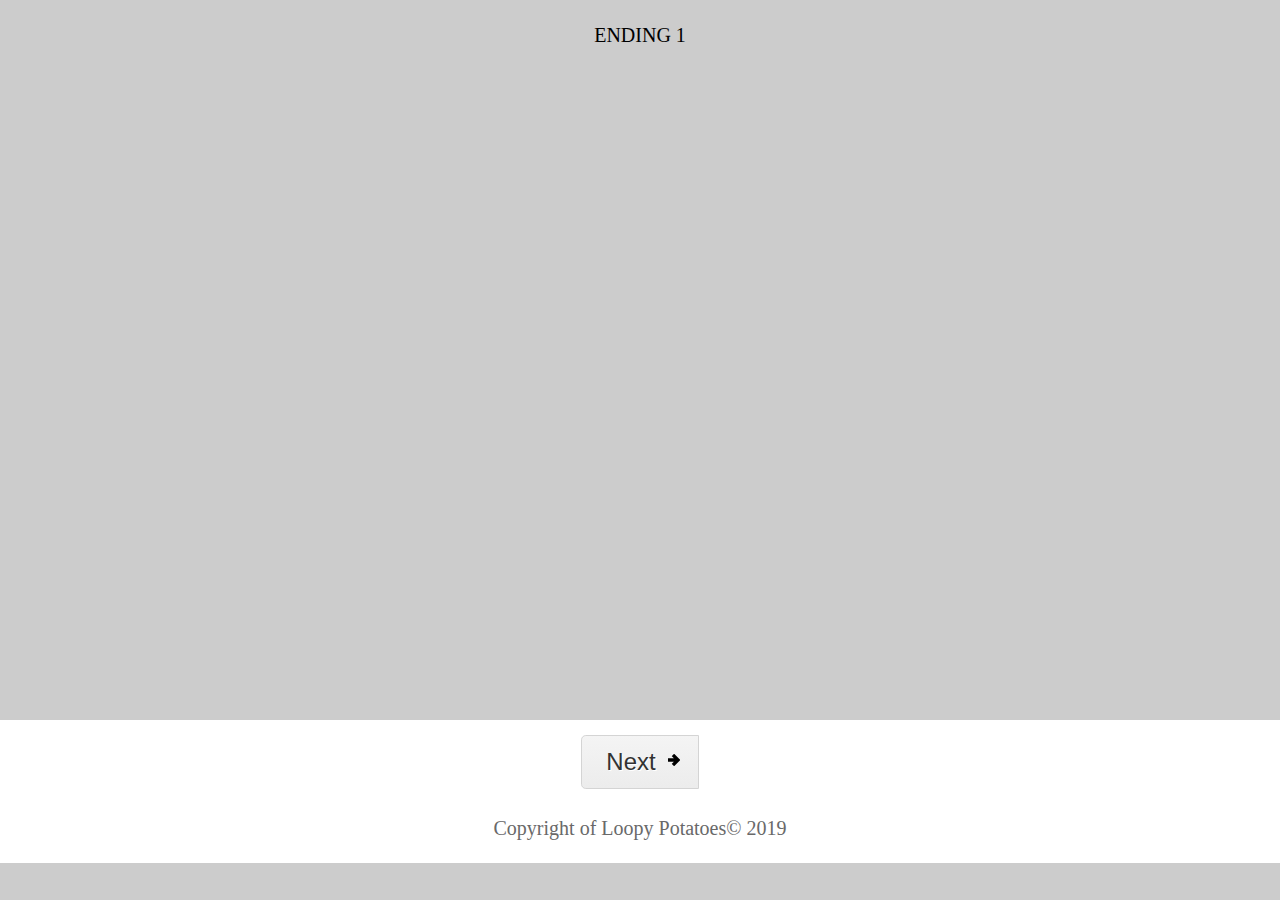
==== ending1.html @ 9c63ae62 "Added Ending Dependent Upon Choice" ====
<!doctype html>
<html>
<head>
<script type="text/javascript" src="http://code.jquery.com/jquery-1.7.1.min.js"></script>
<script type="text/javascript" src="../JS/turn.min.js"></script>
    <meta name="viewport" content="width=device-width, initial-scale: 1.0">  
        <meta charset="utf-8"> 
        <meta name="online game with a journal like GUI created through HTML, CSS, and JavaScript" content="width=device-width, initial-scale=1">
        <link rel="stylesheet" href="indexStyles.css">
        <title>Color Blind</title>
		<script type="text/javascript" src="JS/clickables.js"></script>

<style type="text/css">
body{
	background:#ccc;
    text-align: center;
    margin: 0px;
}
#magazine{
/*	width:200px;*/
	height:650px;
}
#magazine .turn-page{
	background-color:#ccc;
	background-size:100% 100%;
}
</style>
</head>
<body>

 <main>
        
	 <p>ENDING 1</p>
	 
	 <div class="container">    
                
                <div id="magazine">
	<div style="background-image:url(Images/goodEnd.png);"></div>
                    
		 </div>
           
                <!-- Main buttons at bottom of GUI-->
            <nav> 
					<div class="button-group">
                        <li><span><a id="lastButton" class="button big icon arrowright" href="index.html"> Next </a></span></li>
					</div> 
				</nav>
                 
	 </div>
            
        </main>
    <!--Footer-->
        <footer>
            <p> Copyright of Loopy Potatoes&copy; 2019 </p>
        </footer>
</body>
</html>
---- indexStyles.css ----
/* Centered text */
.centered {
  position: absolute;
  top: 50%;
  left: 50%;
  transform: translate(-50%, -50%);
}

#grad1 {
    height: 180px;
    background-color: floralwhite; 
    background-image: linear-gradient(to bottom, floralwhite , lightcyan); 
    border-bottom: 20px solid dimgray; 
}

header {
    text-align: center;
    margin: 0; 
}

header h1 {
    margin:0px;
    padding-top: 45px; 
    padding-bottom: 0px; 
    font-size: 50px; 
    color: dimgray; 
}

header h2 {
    margin: 0px; 
	padding-top: 15px;
    font-size: 25px; 
    color: dimgray; 
}

.option {
	width: 79%;
	height: 30%;
	background-color: white;
	border: solid 2px dimgray;
	border-radius: 25px;
	position: absolute;
	left: 10%;
	
	display: flex;
  	flex-direction: column;
  	justify-content: center;
}

.option:hover {
	background-color: floralwhite;
}

.img {
    height: auto; 
    object-fit: cover;
    color: dimgray;
    width: 100%;
    height: 400px;
    background-repeat: no-repeat;
    background-size: contain;
	position: relative;
}

p, a {
	line-height: 150%;
	font-size: 20px;
}

.container {
  	width: 100%;
}

.imgBox {
    box-sizing: border-box;
    box-shadow:  10px 10px dimgray;  
    width: 41%;
    float: left;
    background-color: dimgray;
    margin: 0px; 
    margin-right: .75%; /* to show box shadow on right hand side */ 
    margin-bottom: 25px; 
    margin-top: 15px;
	position: relative;
}

.textBox {
    box-sizing: border-box;
    width: 57.5%;
    border-left: 5px dashed lightblue;
    border-right: 10px solid dimgray; 
    float: left;
    margin: 0px; 
    margin-bottom: 25px; 
	margin-top: 15px;
	margin-left: .75%;
}


article {
    float: left;
    padding: 20px;
    width: 95%;
    background-color: #f1f1f1;
    outline: 5px; 
    outline-color: dimgray; 
    height: page; 
    display: inline-block; 
    color: dimgray; 
}

nav {
    padding-top: 15px; 
    width: 100%; 
    height: 5%;
    background-color: white;
    display: relative; 
    text-align: center; 
}

footer {
    z-index: 9000; 
    color: dimgray; 
    display: inline-block; 
    background-color: white;
    width: 100%; 
    height: 10%; 
    text-align: center;
}


/* ------------------------------------------
 * CSS3 GITHUB BUTTONS (Nicolas Gallagher)
 * Licensed under Unlicense
 * http://github.com/necolas/css3-github-buttons
 * --------------------------------------- */


/* =============================================================================
   Base Button
   ========================================================================== */

.button {
    position: relative;
    overflow: visible;
    display: inline-block;
    padding: 0.5em 1em;
    border: 1px solid #d4d4d4;
    margin: 0;
    text-decoration: none;
    text-align: center;
    text-shadow: 1px 1px 0 #fff;
    font:11px/normal sans-serif;
    color: #333;
    white-space: nowrap;
    cursor: pointer;
    outline: none;
    background-color: #ececec;
    background-image: -webkit-gradient(linear, 0 0, 0 100%, from(#f4f4f4), to(#ececec));
    background-image: -moz-linear-gradient(#f4f4f4, #ececec);
    background-image: -ms-linear-gradient(#f4f4f4, #ececec);
    background-image: -o-linear-gradient(#f4f4f4, #ececec);
    background-image: linear-gradient(#f4f4f4, #ececec);
    -moz-background-clip: padding; /* for Firefox 3.6 */
    background-clip: padding-box;
    border-radius: 0.2em;
    /* IE hacks */
    zoom: 1;
    *display: inline;
}

.button:hover,
.button:focus,
.button:active,
.button.active {
    border-color: #3072b3;
    border-bottom-color: #2a65a0;
    text-decoration: none;
    text-shadow: -1px -1px 0 rgba(0,0,0,0.3);
    color: #fff;
    background-color: #3c8dde;
    background-image: -webkit-gradient(linear, 0 0, 0 100%, from(#599bdc), to(#3072b3));
    background-image: -moz-linear-gradient(#599bdc, #3072b3);
    background-image: -o-linear-gradient(#599bdc, #3072b3);
    background-image: linear-gradient(#599bdc, #3072b3);
}

.button:active,
.button.active {
    border-color: #2a65a0;
    border-bottom-color: #3884cd;
    background-color: #3072b3;
    background-image: -webkit-gradient(linear, 0 0, 0 100%, from(#3072b3), to(#599bdc));
    background-image: -moz-linear-gradient(#3072b3, #599bdc);
    background-image: -ms-linear-gradient(#3072b3, #599bdc);
    background-image: -o-linear-gradient(#3072b3, #599bdc);
    background-image: linear-gradient(#3072b3, #599bdc);
}

/* overrides extra padding on button elements in Firefox */
.button::-moz-focus-inner {
    padding: 0;
    border: 0;
}


/* =============================================================================
   Button icons
   ========================================================================== */

.button.icon:before {
    content: "";
    position: relative;
    top: 1px;
    float:left;
    width: 12px;
    height: 12px;
    margin: 0 0.75em 0 -0.25em;
    background: url(gh-icons.png) 0 99px no-repeat;
}

.button.arrowup.icon:before { background-position: 0 0; }
.button.arrowup.icon:hover:before,
.button.arrowup.icon:focus:before,
.button.arrowup.icon:active:before { background-position: -12px 0; }

.button.arrowdown.icon:before { background-position: 0 -12px; }
.button.arrowdown.icon:hover:before,
.button.arrowdown.icon:focus:before,
.button.arrowdown.icon:active:before { background-position: -12px -12px; }

.button.arrowleft.icon:before { background-position: 0 -24px; margin-top: 0.26em; }
.button.arrowleft.icon:hover:before,
.button.arrowleft.icon:focus:before,
.button.arrowleft.icon:active:before { background-position: -12px -24px; }

.button.arrowright.icon:before { float:right; margin: 0.26em -0.25em 0 .5em; background-position: 0 -36px; }
.button.arrowright.icon:hover:before,
.button.arrowright.icon:focus:before,
.button.arrowright.icon:active:before { background-position: -12px -36px; }

.button.approve.icon:before { background-position: 0 -48px; }
.button.approve.icon:hover:before,
.button.approve.icon:focus:before,
.button.approve.icon:active:before { background-position: -12px -48px; }

.button.add.icon:before { background-position: 0 -288px; }
.button.add.icon:hover:before,
.button.add.icon:focus:before,
.button.add.icon:active:before { background-position: -12px -288px; }

.button.remove.icon:before { background-position: 0 -60px; }
.button.remove.icon:hover:before,
.button.remove.icon:focus:before,
.button.remove.icon:active:before { background-position: -12px -60px; }

.button.log.icon:before { background-position: 0 -72px; }
.button.log.icon:hover:before,
.button.log.icon:focus:before,
.button.log.icon:active:before { background-position: -12px -72px; }

.button.calendar.icon:before { background-position: 0 -84px; }
.button.calendar.icon:hover:before,
.button.calendar.icon:focus:before,
.button.calendar.icon:active:before { background-position: -12px -84px; }

.button.chat.icon:before { background-position: 0 -96px; }
.button.chat.icon:hover:before,
.button.chat.icon:focus:before,
.button.chat.icon:active:before { background-position: -12px -96px; }

.button.clock.icon:before { background-position: 0 -108px; }
.button.clock.icon:hover:before,
.button.clock.icon:focus:before,
.button.clock.icon:active:before { background-position: -12px -108px; }

.button.settings.icon:before { background-position: 0 -120px; }
.button.settings.icon:hover:before,
.button.settings.icon:focus:before,
.button.settings.icon:active:before { background-position: -12px -120px; }

.button.comment.icon:before { background-position: 0 -132px; }
.button.comment.icon:hover:before,
.button.comment.icon:focus:before,
.button.comment.icon:active:before { background-position: -12px -132px; }

.button.fork.icon:before { background-position: 0 -144px; }
.button.fork.icon:hover:before,
.button.fork.icon:focus:before,
.button.fork.icon:active:before { background-position: -12px -144px; }

.button.like.icon:before { background-position: 0 -156px; }
.button.like.icon:hover:before,
.button.like.icon:focus:before,
.button.like.icon:active:before { background-position: -12px -156px; }

.button.favorite.icon:before { background-position: 0 -348px; }
.button.favorite.icon:hover:before,
.button.favorite.icon:focus:before,
.button.favorite.icon:active:before { background-position: -12px -348px; }

.button.home.icon:before { background-position: 0 -168px; }
.button.home.icon:hover:before,
.button.home.icon:focus:before,
.button.home.icon:active:before { background-position: -12px -168px; }

.button.key.icon:before { background-position: 0 -180px; }
.button.key.icon:hover:before,
.button.key.icon:focus:before,
.button.key.icon:active:before { background-position: -12px -180px; }

.button.lock.icon:before { background-position: 0 -192px; }
.button.lock.icon:hover:before,
.button.lock.icon:focus:before,
.button.lock.icon:active:before { background-position: -12px -192px; }

.button.unlock.icon:before { background-position: 0 -204px; }
.button.unlock.icon:hover:before,
.button.unlock.icon:focus:before,
.button.unlock.icon:active:before { background-position: -12px -204px; }

.button.loop.icon:before { background-position: 0 -216px; }
.button.loop.icon:hover:before,
.button.loop.icon:focus:before,
.button.loop.icon:active:before { background-position: -12px -216px; }

.button.search.icon:before { background-position: 0 -228px; }
.button.search.icon:hover:before,
.button.search.icon:focus:before,
.button.search.icon:active:before { background-position: -12px -228px; }

.button.mail.icon:before { background-position: 0 -240px; }
.button.mail.icon:hover:before,
.button.mail.icon:focus:before,
.button.mail.icon:active:before { background-position: -12px -240px; }

.button.move.icon:before { background-position: 0 -252px; }
.button.move.icon:hover:before,
.button.move.icon:focus:before,
.button.move.icon:active:before { background-position: -12px -252px; }

.button.edit.icon:before { background-position: 0 -264px; }
.button.edit.icon:hover:before,
.button.edit.icon:focus:before,
.button.edit.icon:active:before { background-position: -12px -264px; }

.button.pin.icon:before { background-position: 0 -276px; }
.button.pin.icon:hover:before,
.button.pin.icon:focus:before,
.button.pin.icon:active:before { background-position: -12px -276px; }

.button.reload.icon:before { background-position: 0 -300px; }
.button.reload.icon:hover:before,
.button.reload.icon:focus:before,
.button.reload.icon:active:before { background-position: -12px -300px; }

.button.rss.icon:before { background-position: 0 -312px; }
.button.rss.icon:hover:before,
.button.rss.icon:focus:before,
.button.rss.icon:active:before { background-position: -12px -312px; }

.button.tag.icon:before { background-position: 0 -324px; }
.button.tag.icon:hover:before,
.button.tag.icon:focus:before,
.button.tag.icon:active:before { background-position: -12px -324px; }

.button.trash.icon:before { background-position: 0 -336px; }
.button.trash.icon:hover:before,
.button.trash.icon:focus:before,
.button.trash.icon:active:before { background-position: -12px -336px; }

.button.user.icon:before { background-position: 0 -360px; }
.button.user.icon:hover:before,
.button.user.icon:focus:before,
.button.user.icon:active:before { background-position: -12px -360px; }


/* =============================================================================
   Button extensions
   ========================================================================== */

/* Primary button
   ========================================================================== */

.button.primary {
    font-weight: bold;
}

/* Danger button
   ========================================================================== */

.button.danger {
    color: #900;
}

.button.danger:hover,
.button.danger:focus,
.button.danger:active {
    border-color: #b53f3a;
    border-bottom-color: #a0302a;
    color: #fff;
    background-color: #dc5f59;
    background-image: -webkit-gradient(linear, 0 0, 0 100%, from(#dc5f59), to(#b33630));
    background-image: -moz-linear-gradient(#dc5f59, #b33630);
    background-image: -ms-linear-gradient(#dc5f59, #b33630);
    background-image: -o-linear-gradient(#dc5f59, #b33630);
    background-image: linear-gradient(#dc5f59, #b33630);
}

.button.danger:active,
.button.danger.active {
    border-color: #a0302a;
    border-bottom-color: #bf4843;
    background-color: #b33630;
    background-image: -webkit-gradient(linear, 0 0, 0 100%, from(#b33630), to(#dc5f59));
    background-image: -moz-linear-gradient(#b33630, #dc5f59);
    background-image: -ms-linear-gradient(#b33630, #dc5f59);
    background-image: -o-linear-gradient(#b33630, #dc5f59);
    background-image: linear-gradient(#b33630, #dc5f59);
}

/* Pill button
   ========================================================================== */

.button.pill {
    border-radius: 50em;
}

/* Disabled button
   ========================================================================== */

.button.disable {
    opacity: 0.5;
}

/* Big button
   ========================================================================== */

.button.big {
    font-size: 24px;
}

.button.big.icon:before {
    top: 0;
}


/* =============================================================================
   Button groups
   ========================================================================== */

/* Standard group
   ========================================================================== */

.button-group {
    display: inline-block;
    list-style: none;
    padding: 0;
    margin: 0;
    /* IE hacks */
    zoom: 1;
    *display: inline;
}

.button + .button,
.button + .button-group,
.button-group + .button,
.button-group + .button-group {
    margin-left: 15px;
}

.button-group li {
    float: left;
    padding: 0;
    margin: 0;
}

.button-group .button {
    float: left;
    margin-left: -1px;
}

.button-group > .button:not(:first-child):not(:last-child),
.button-group li:not(:first-child):not(:last-child) .button {
    border-radius: 0;
}

.button-group > .button:first-child,
.button-group li:first-child .button {
    margin-left: 0;
    border-top-right-radius: 0;
    border-bottom-right-radius: 0;
}

.button-group > .button:last-child,
.button-group li:last-child > .button {
    border-top-left-radius: 0;
    border-bottom-left-radius: 0;
}

/* Minor group
   ========================================================================== */

.button-group.minor-group .button {
    border: 1px solid #d4d4d4;
    text-shadow: none;
    background-image: none;
    background-color: #fff;
}

.button-group.minor-group .button:hover,
.button-group.minor-group .button:focus {
    background-color: #599bdc;
}

.button-group.minor-group .button:active,
.button-group.minor-group .button.active {
    background-color: #3072b3;
}

.button-group.minor-group .button.icon:before {
    opacity: 0.8;
}

/* =============================================================================
   Button container (mixing buttons and groups, e.g., nav bar)
   ========================================================================== */

.button-container .button,
.button-container .button-group {
    vertical-align: top;
}
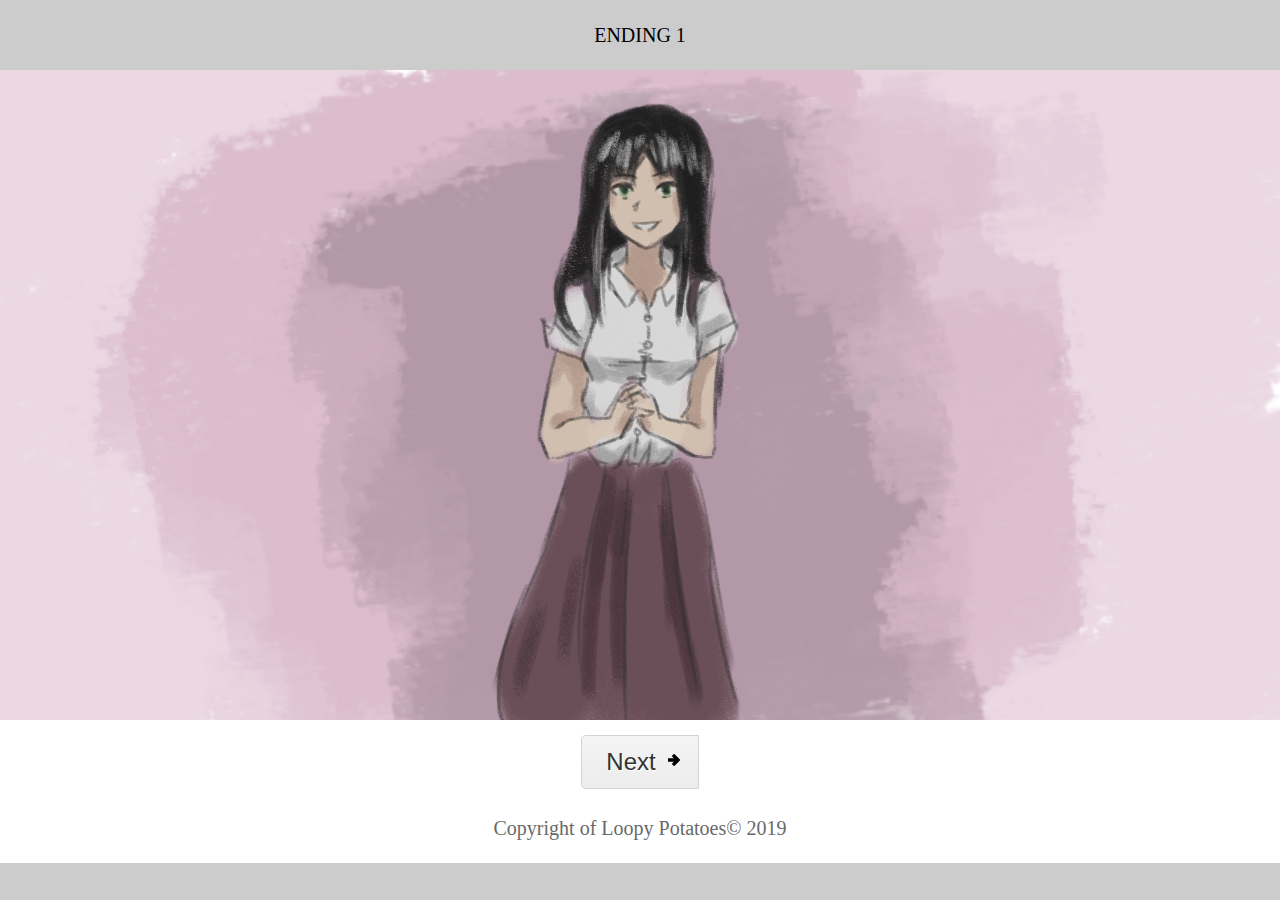
==== commit 4241b588: "Fixed Ending" ====
--- a/ending1.html
+++ b/ending1.html
@@ -35,7 +35,7 @@
 	 <div class="container">    
                 
                 <div id="magazine">
-	<div style="background-image:url(Images/goodEnd.png);"></div>
+	<div style="background-image:url(Images/goodEnd.jpg);"></div>
                     
 		 </div>
            
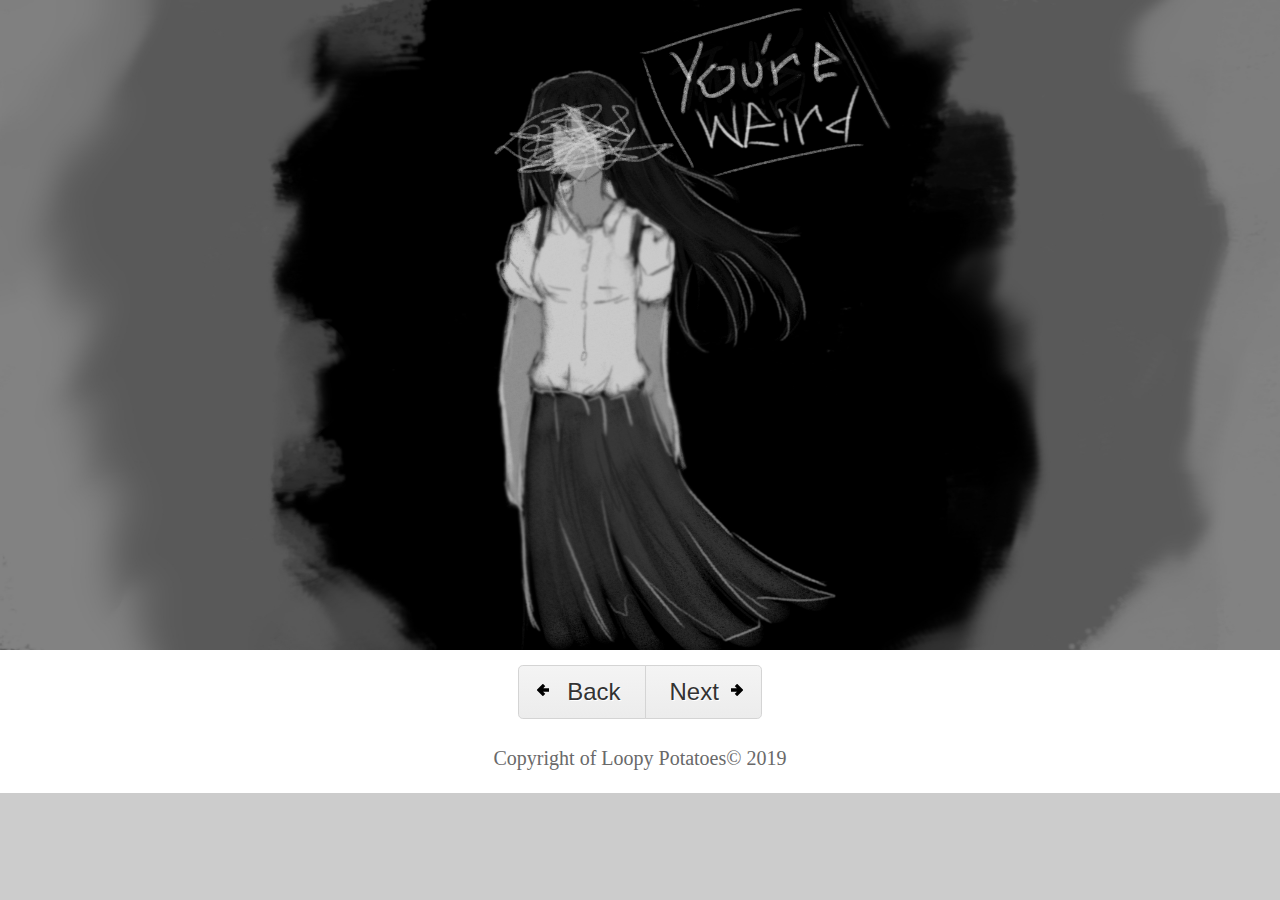
==== commit 37ca5fe2: "fixed ending" ====
--- a/ending1.html
+++ b/ending1.html
@@ -30,23 +30,42 @@
 
  <main>
         
-	 <p>ENDING 1</p>
-	 
-	 <div class="container">    
+            <div class="container">    
                 
                 <div id="magazine">
-	<div style="background-image:url(Images/goodEnd.jpg);"></div>
+	<div style="background-image:url(Images/badEnd.jpg);"></div>
+	<div style="background-image:url(Images/badEnd2.jpg);"></div>
+	<a href = "index.html" style="text-decoration:none" class='noHover'>
+		<p style="color:black; font-size:30px;">
+            <p style="color:black; font-size:30px;">
+			<br/>
+			<em>"Woe to those who assume with but half the story in hand, for surely it shall end in tragedy."</em>
+			<br/>
+			<br/>
+			<br/>
+			<br/>
+			<br/>
+			<br/>
+			<i>... click anywhere in the grey box to return to the beginning ...</i>
+		</p>
+		<div style="background-image:url(Images/optionBG.jpg);"></div>
+	</a>
                     
-		 </div>
-           
+</div>
+
                 <!-- Main buttons at bottom of GUI-->
             <nav> 
-					<div class="button-group">
-                        <li><span><a id="lastButton" class="button big icon arrowright" href="index.html"> Next </a></span></li>
-					</div> 
-				</nav>
-                 
-	 </div>
+                <div class="button-group">
+                    <li><a id="button1" class="button big icon arrowleft" onclick='flip(this);'> Back </a></li>
+                  
+                    <li><a id="button2" class="button big icon arrowright" onclick='flip(this);'> Next </a></li>
+                    
+
+                </div> 
+            </nav>
+                
+                    
+			</div>                   
             
         </main>
     <!--Footer-->
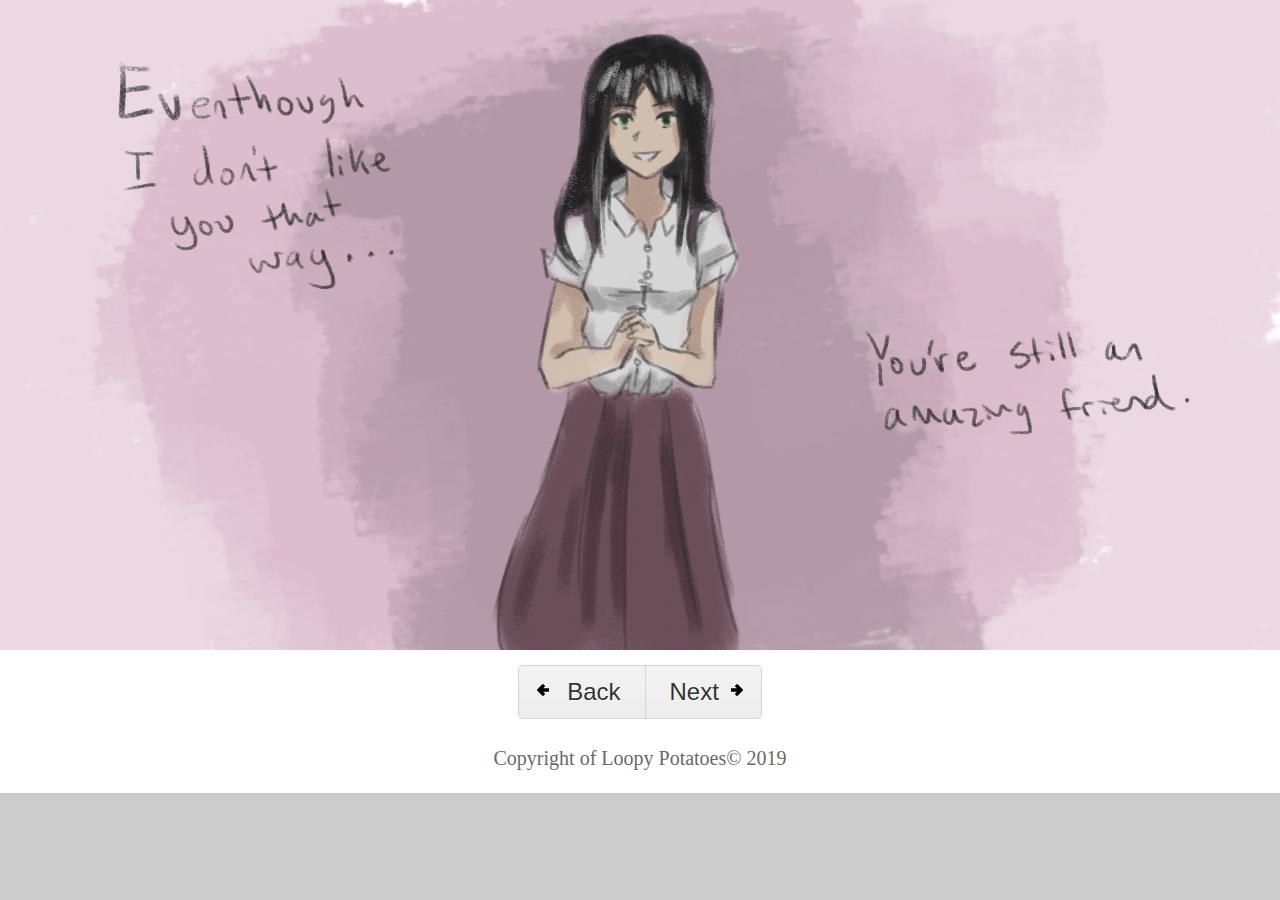
==== commit abb369f0: "fixed end" ====
--- a/ending1.html
+++ b/ending1.html
@@ -33,14 +33,15 @@
             <div class="container">    
                 
                 <div id="magazine">
-	<div style="background-image:url(Images/badEnd.jpg);"></div>
-	<div style="background-image:url(Images/badEnd2.jpg);"></div>
+	<div style="background-image:url(Images/goodEnd.jpg);"></div>
+    <div style="background-image:url(Images/goodEnd2.jpg);"></div>
 	<a href = "index.html" style="text-decoration:none" class='noHover'>
 		<p style="color:black; font-size:30px;">
             <p style="color:black; font-size:30px;">
 			<br/>
-			<em>"Woe to those who assume with but half the story in hand, for surely it shall end in tragedy."</em>
+			<em>"Sometimes, there is no happy ending. The hero doesn't get the girl,</em>
 			<br/>
+                <em>and there is no happy ever after. Sometimes, there are no winners."</em>
 			<br/>
 			<br/>
 			<br/>
